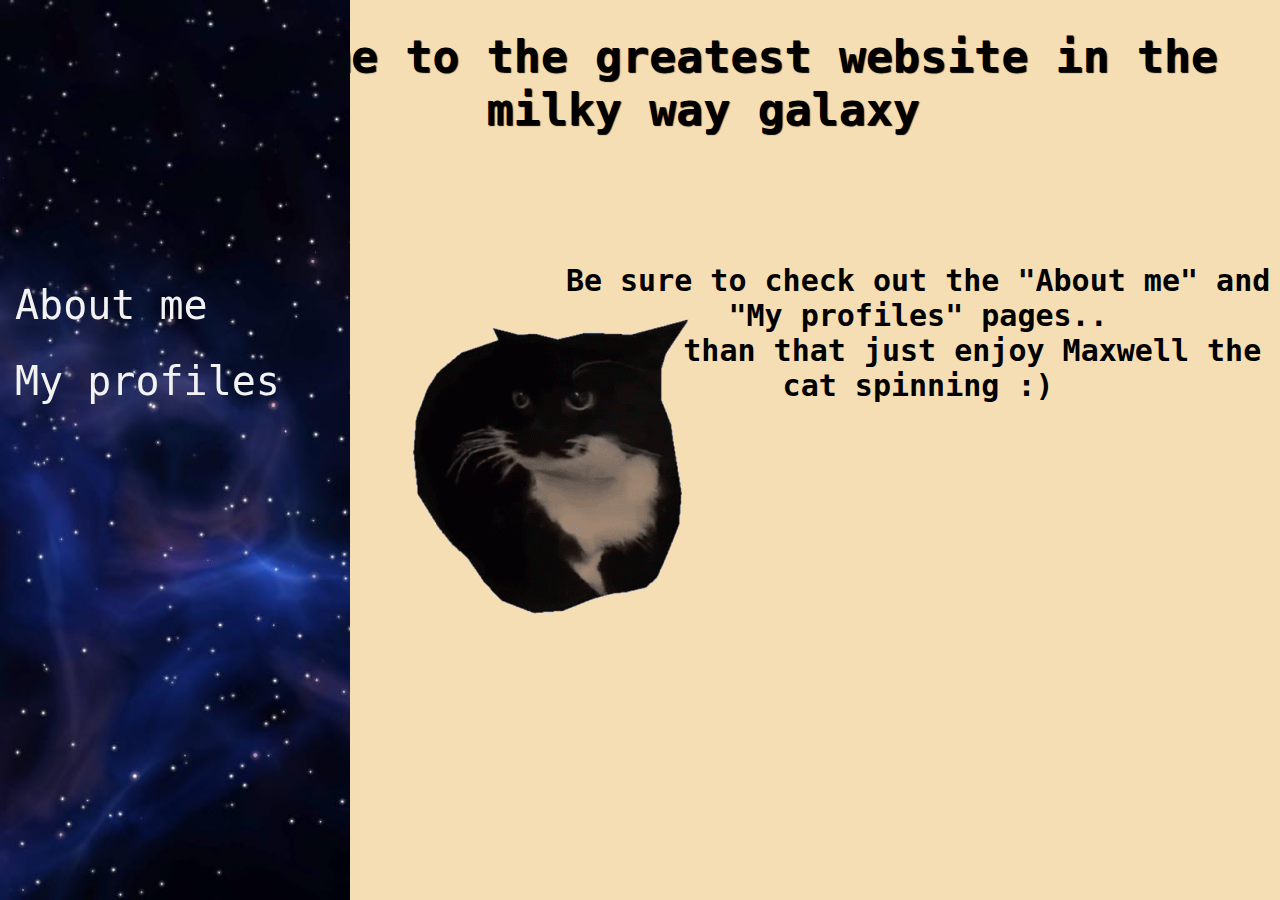
==== index.html @ 760b1672 "Update and rename Strona o mnie.html to index.html" ====
<!DOCTYPE html>
<html lang="pl">
<head>
    <meta charset="UTF-8">
    <meta name="Author" content="Igor Kmin">
    <title>About me</title>
    <link rel="stylesheet" href="./O mnie CSS.css">
</head>
<body>
     <h1>Welcome to the greatest website in the milky way galaxy</h1>
     <p><strong>Be sure to check out the "About me" and "My profiles" pages..<br>
      Other than that just enjoy Maxwell the cat spinning :)</strong></p>
     <nav>
      <div class="iframe-container">
        <iframe src="https://gamer2810.github.io/steam-miniprofile/?accountId=76561198875393399" 
                name="myiFrame" scrolling="no" frameborder="1" marginheight="0px" marginwidth="0px" 
                allowfullscreen></iframe>
    </div>
      <a id="a1" href="./MainStuff.html">About me</a>
      <a id="a2" href="./My profiles.html">My profiles</a>
      <!-- Można dodać więcej linków :) -->
  </nav>
      <img id="maxwell" src="./Maxwell.gif" alt="Whoops!">
      
</body>
</html>
---- O mnie CSS.css ----
body {
    background-color: wheat;
}

h1 {
    text-align: center;
    margin-left: 10%;
    text-shadow: 1px 1px 1px black;
    font-family: 'RedAlert', monospace;
    font-size: 45px;
}

p {
    text-align: center;
    margin-top: 10%;
    margin-left: 44%;
    font-family: 'RedAlert', monospace;
    font-size: 30px;
}

  #maxwell {
    margin-left: 23%;
    margin-top: -10%;
  }

  @font-face {
    font-family: 'RedAlert';
    src: url(Fonts/C&C\ Red\ Alert\ [LAN].ttf) format(truetype);
  }

  nav {
    height: 100%;
    width: 350px;
    position: fixed;
    z-index: 1;
    top: 0;
    left: 0;
    background-image: url('./Space\ background\ 2.jpg');
    background-size: cover;
    overflow: hidden;
}

nav a {
    padding: 15px;
    text-decoration: none;
    font-family: 'RedAlert', monospace;
    color: #f2f2f2;
    display: block;
    transition: 0.3s;
}

nav a:hover {
    background-color: #ddd;
    color: black;
}

.iframe-container {
    margin-top: 20px;
}

iframe {
    width: 100%;
    height: 400px;
    border: 0;
    pointer-events: none;
}

@media screen and (max-width: 600px) {
    nav {
        width: 100%;
        height: auto;
    }

    nav a {
        text-align: left;
        width: 100%;
        display: block;
        box-sizing: border-box;
    }
}

#a1 {
    margin-top: -45%;
    font-size: 40px;
}

#a2 {
    font-size: 40px;
}
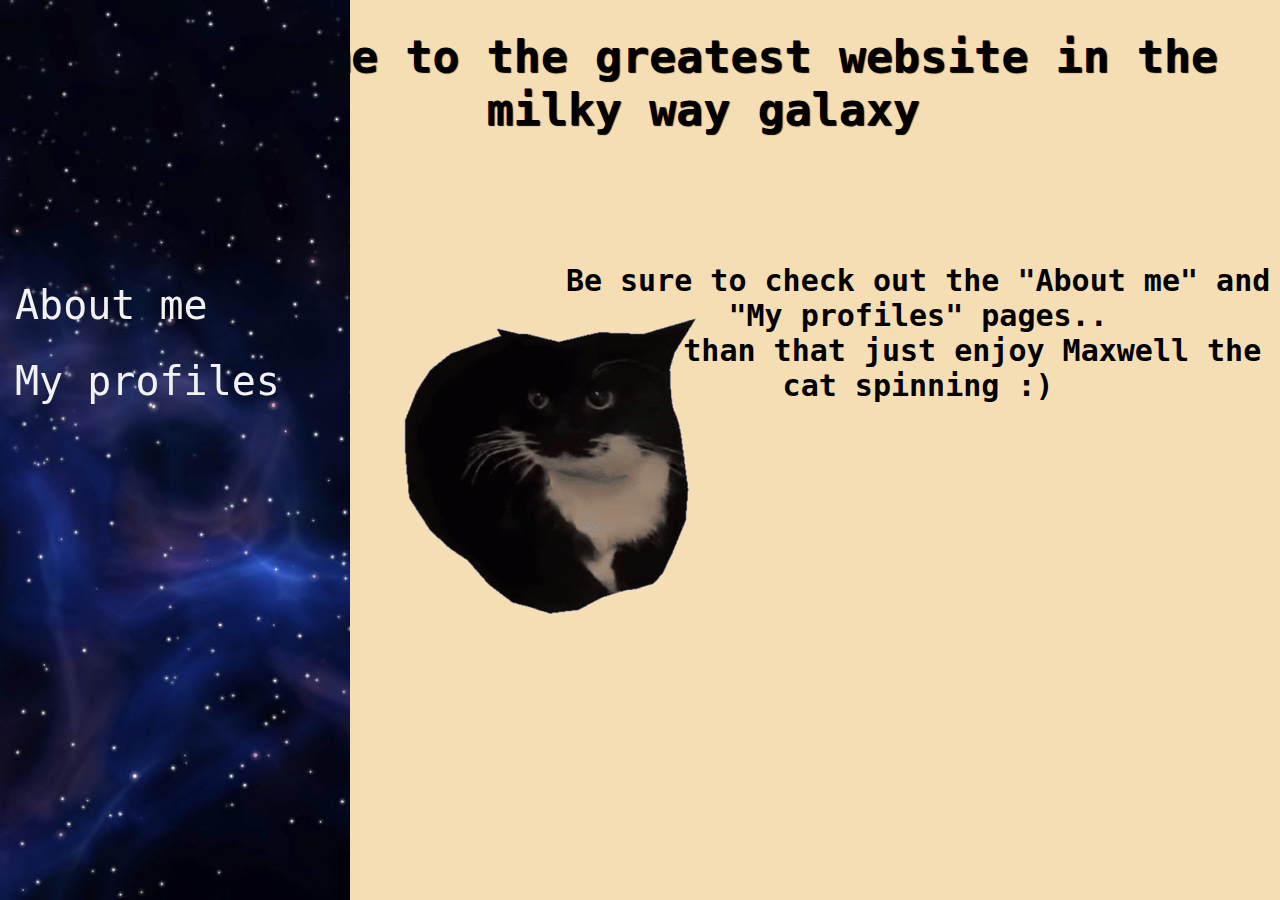
==== commit c3086265: "Update index.html" ====
--- a/index.html
+++ b/index.html
@@ -3,6 +3,7 @@
 <head>
     <meta charset="UTF-8">
     <meta name="Author" content="Igor Kmin">
+    <meta name="viewport" content="width=device-width, initial-scale=1.0">
     <title>About me</title>
     <link rel="stylesheet" href="./O mnie CSS.css">
 </head>
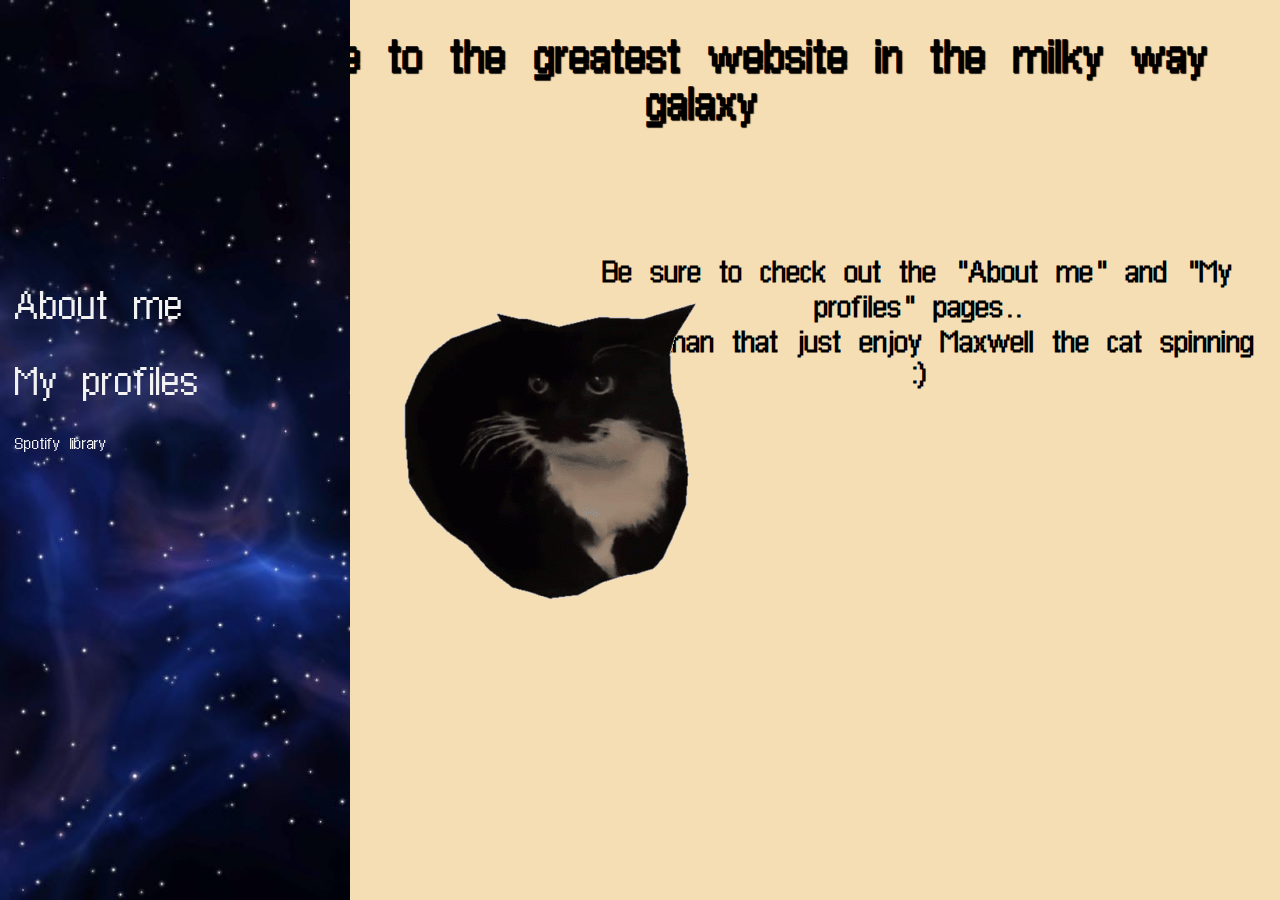
==== commit cd4703ee: "Update index.html" ====
--- a/index.html
+++ b/index.html
@@ -19,6 +19,7 @@
     </div>
       <a id="a1" href="./MainStuff.html">About me</a>
       <a id="a2" href="./My profiles.html">My profiles</a>
+      <a id="a3" href="./Spotify library.html">Spotify library</a>
       <!-- Można dodać więcej linków :) -->
   </nav>
       <img id="maxwell" src="./Maxwell.gif" alt="Whoops!">
--- a/O mnie CSS.css
+++ b/O mnie CSS.css
@@ -25,7 +25,7 @@
 
   @font-face {
     font-family: 'RedAlert';
-    src: url(Fonts/C&C\ Red\ Alert\ [LAN].ttf) format(truetype);
+    src: url(./Fonts/C&C\ Red\ Alert\ [LAN].ttf) format(truetype);
   }
 
   nav {
@@ -86,4 +86,4 @@
 
 #a2 {
     font-size: 40px;
-}+}
